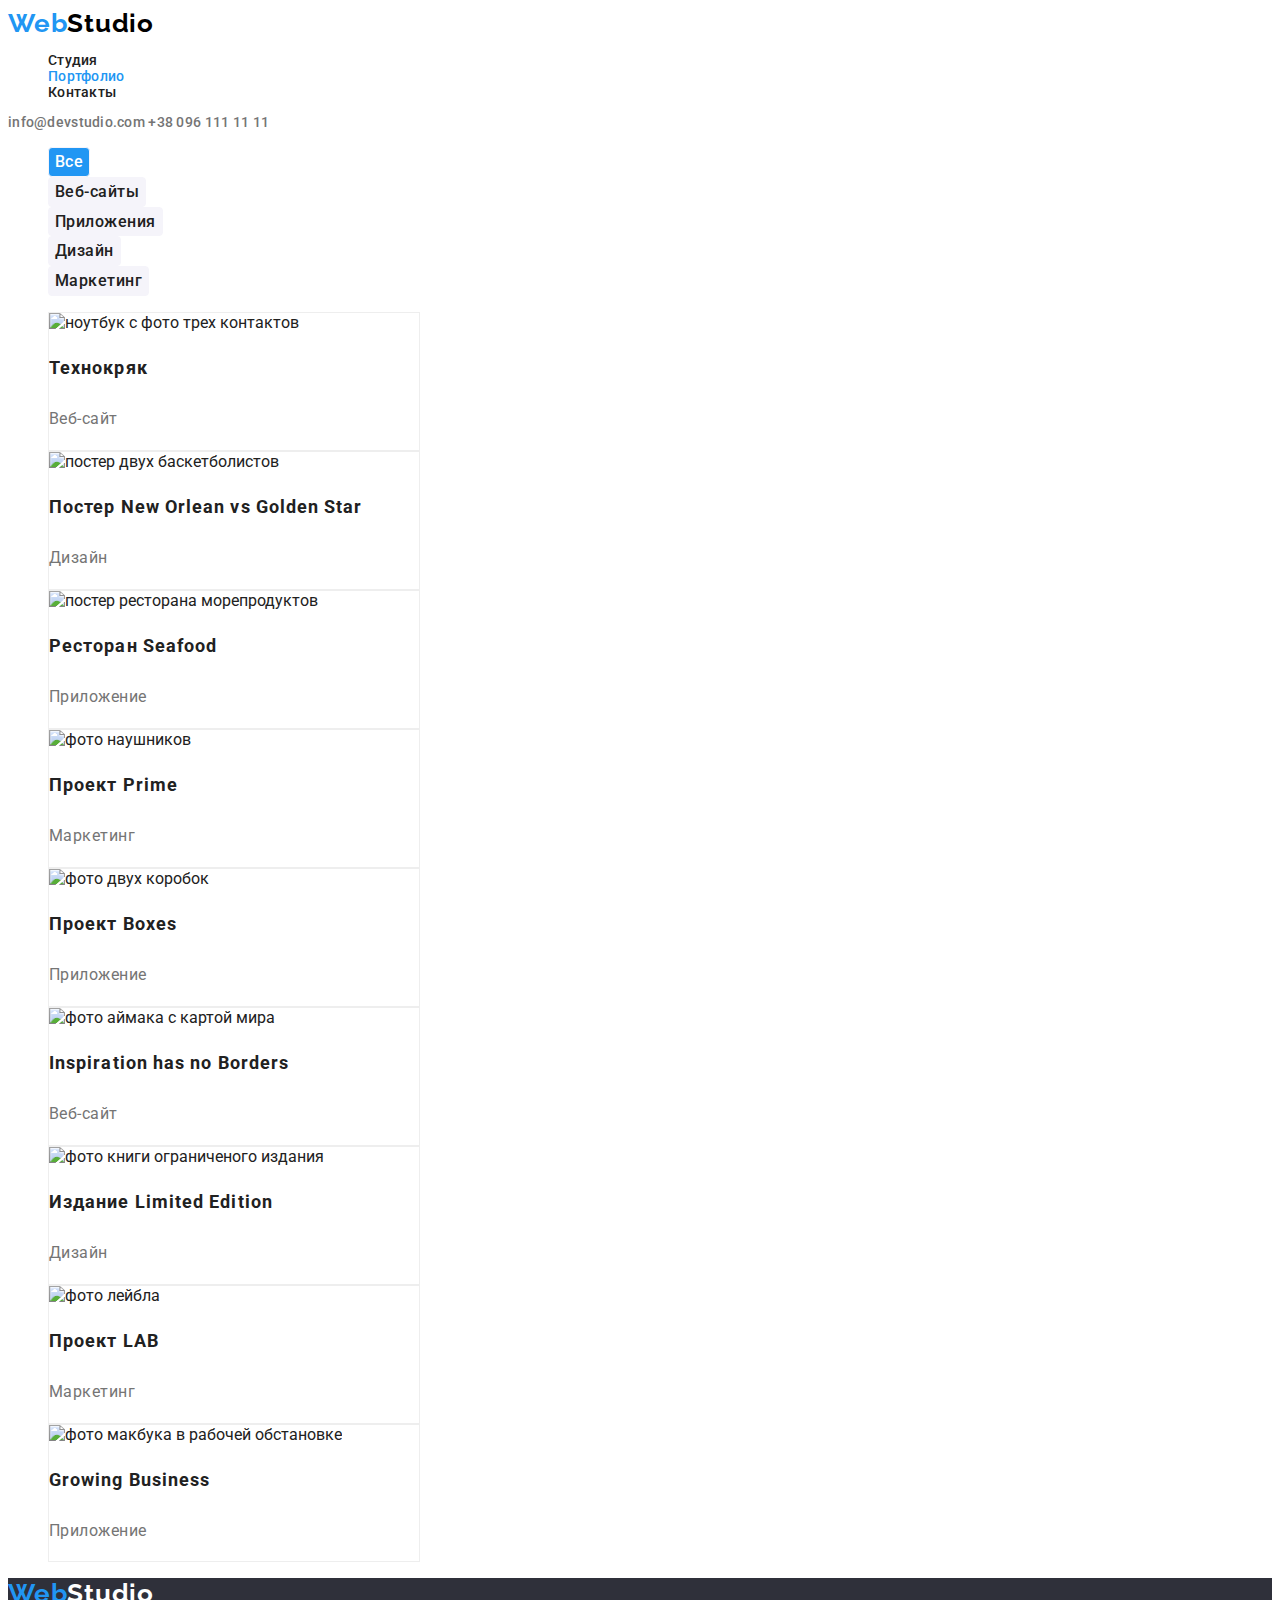
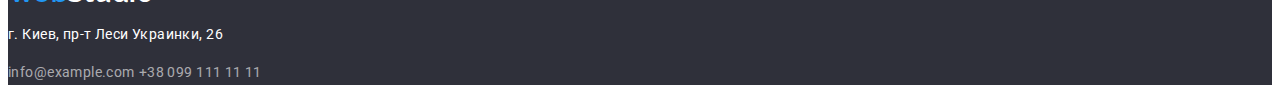
==== portfolio.html @ 8909955b "made edits after checking" ====
<!DOCTYPE html>
<html lang="ru">
    <head>
        <meta charset="UTF-8">
        <meta http-equiv="X-UA-Compatible" content="IE=edge">
        <meta name="viewport" content="width=device-width, initial-scale=1.0">
        <title>Портфолио</title>
        <link rel="preconnect" href="https://fonts.googleapis.com">
        <link rel="preconnect" href="https://fonts.gstatic.com" crossorigin>
        <link href="https://fonts.googleapis.com/css2?family=Raleway:wght@700&family=Roboto:wght@400;500;700;900&display=swap"
            rel="stylesheet">
        <link rel="stylesheet" href="./css/styles.css">
    </head>

    <body>

        <!-- Header -->
        <header class="header">
            <nav>
                <a href="./index.html" class="logo-header"><span class="web-header">Web</span><span class="studio-header">Studio</span></a>
                <ul class="header-list">
                    <li><a href="./index.html">Студия</a></li>
                    <li><a class="current" href="./portfolio.html">Портфолио</a></li>
                    <li><a href="">Контакты</a></li>
                </ul>
            </nav>
        
            <div class="header-contatcs-list">
                <a href="mailto:info@devstudio.com">info@devstudio.com</a>
                <a href="tel:+380961111111">+38 096 111 11 11</a>
            </div>
        </header>
        <!-- End of Header -->

        <!-- Main Section -->
        <main>
            <section class="main-section">
                
                <ul class="filter-list">
                    <li><button class="filter-buttons current-button" type="button">Все</button></li>
                    <li><button class="filter-buttons" type="button">Веб-сайты</button></li>
                    <li><button class="filter-buttons" type="button">Приложения</button></li>
                    <li><button class="filter-buttons" type="button">Дизайн</button></li>
                    <li><button class="filter-buttons" type="button">Маркетинг</button></li>
                </ul>
                <!-- 
                <table>
                    <tr>
                        <td class="block">
                            <img src="./images/techcrack.jpg" width="370" alt="ноутбук с фото трех контактов">
                            <h3 class="block-header">Технокряк</h3>
                            <p class="block-paragraph">Веб-сайт</p>
                        </td>
                        <td class="block">
                            <img src="./images/poster-new-orlean-vs-golden-star.jpg" width="370" alt="постер двух баскетболистов">
                            <h3 class="block-header">Постер New Orlean vs Golden Star</h3>
                            <p class="block-paragraph">Дизайн</p>
                        </td>
                        <td class="block">
                            <img src="./images/restaurant-seafood.jpg" width="370" alt="постер ресторана морепродуктов">
                            <h3 class="block-header">Ресторан Seafood</h3>
                            <p class="block-paragraph">Приложение</p>
                        </td>
                    </tr>

                    <tr>
                        <td class="block">
                            <img src="./images/project-prime.jpg" width="370" alt="фото наушников">
                            <h3 class="block-header">Проект Prime</h3>
                            <p class="block-paragraph">Маркетинг</p>
                        </td>
                        <td class="block">
                            <img src="./images/project-boxes.jpg" width="370" alt="фото двух коробок">
                            <h3 class="block-header">Проект Boxes</h3>
                            <p class="block-paragraph">Приложение</p>
                        </td>
                        <td class="block">
                            <img src="./images/inspiration-has-no-borders.jpg" width="370" alt="фото аймака с картой мира">
                            <h3 class="block-header">Inspiration has no Borders</h3>
                            <p class="block-paragraph">Веб-сайт</p>
                        </td>
                    </tr>

                    <tr>
                        <td class="block">
                            <img src="./images/limited-edition.jpg" width="370" alt="фото книги ограниченого издания">
                            <h3 class="block-header">Издание Limited Edition</h3>
                            <p class="block-paragraph">Дизайн</p>
                        </td>
                        <td class="block">
                            <img src="./images/project-lab.jpg" width="370" alt="фото лейбла">
                            <h3 class="block-header">Проект LAB</h3>
                            <p class="block-paragraph">Маркетинг</p>
                        </td>
                        <td class="block">
                            <img src="./images/growing-buisnes.jpg" width="370" alt="фото макбука в рабочей обстановке">
                            <h3 class="block-header">Growing Business</h3>
                            <p class="block-paragraph">Приложение</p>
                        </td>
                    </tr>
                </table>
                -->
                
                <ul>
                    <li class="block">
                        <img src="./images/techcrack.jpg" width="370" alt="ноутбук с фото трех контактов">
                        <h3 class="block-header">Технокряк</h3>
                        <p class="block-paragraph">Веб-сайт</p>
                    </li>
                    <li class="block">
                        <img src="./images/poster-new-orlean-vs-golden-star.jpg" width="370" alt="постер двух баскетболистов">
                        <h3 class="block-header">Постер New Orlean vs Golden Star</h3>
                        <p class="block-paragraph">Дизайн</p>
                    </li>
                    <li class="block">
                        <img src="./images/restaurant-seafood.jpg" width="370" alt="постер ресторана морепродуктов">
                        <h3 class="block-header">Ресторан Seafood</h3>
                        <p class="block-paragraph">Приложение</p>
                    </li>
                    <li class="block">
                        <img src="./images/project-prime.jpg" width="370" alt="фото наушников">
                        <h3 class="block-header">Проект Prime</h3>
                        <p class="block-paragraph">Маркетинг</p>
                    </li>
                    <li class="block">
                        <img src="./images/project-boxes.jpg" width="370" alt="фото двух коробок">
                        <h3 class="block-header">Проект Boxes</h3>
                        <p class="block-paragraph">Приложение</p>
                    </li>
                    <li class="block">
                        <img src="./images/inspiration-has-no-borders.jpg" width="370" alt="фото аймака с картой мира">
                        <h3 class="block-header">Inspiration has no Borders</h3>
                        <p class="block-paragraph">Веб-сайт</p>
                    </li>
                    <li class="block">
                        <img src="./images/limited-edition.jpg" width="370" alt="фото книги ограниченого издания">
                        <h3 class="block-header">Издание Limited Edition</h3>
                        <p class="block-paragraph">Дизайн</p>
                    </li>
                    <li class="block">
                        <img src="./images/project-lab.jpg" width="370" alt="фото лейбла">
                        <h3 class="block-header">Проект LAB</h3>
                        <p class="block-paragraph">Маркетинг</p>
                    </li>
                    <li class="block">
                        <img src="./images/growing-buisnes.jpg" width="370" alt="фото макбука в рабочей обстановке">
                        <h3 class="block-header">Growing Business</h3>
                        <p class="block-paragraph">Приложение</p>
                    </li>
                </ul>
                
            </section>
        </main>

        <!-- Footer -->
        <footer class="background-color-footer">
            <a href="./index.html" class="logo-footer"><span class="web-footer">Web</span><span
                    class="studio-footer">Studio</span></a>
            <address>
                <p class="address">г. Киев, пр-т Леси Украинки, 26</p>
                <a class="contacts-mail-tel" href="mailto:info@example.com">info@example.com</a>
                <a class="contacts-mail-tel" href="tel:+380991111111">+38 099 111 11 11</a>
            </address>
        </footer>
        <!-- End of Footer -->
    </body>
</html>
---- css/styles.css ----
:root {
  --brand-color: #2196f3;
  --main-color: #000000;
  --second-main-color: #ffffff;
  --secondary-color: #212121;
  --contacts-color-header: #757575;
  --contacts-color-footer: #ffffff99;
  --background-color-main: #2f303a;
  --background-color-second: #ffffff;
  --background-color-third: #f5f4fa;
  --border-block-portfolio-page: #eeeeee;
}
body {
  font-family: "Roboto", sans-serif;
  color: var(--secondary-color);
}
li {
  list-style-type: none;
}
a {
  text-decoration: none;
}

/* Logo Header */
.logo-header {
  font-family: "Raleway", sans-serif;
  text-decoration: none;
  font-weight: 700;
  font-size: 26px;
  line-height: 1.19;
  letter-spacing: 0.03em;
}
.logo-header:focus,
.logo-header:hover {
  text-decoration: underline var(--brand-color);
}
.web-header {
  color: var(--brand-color);
}
.studio-header {
  color: var(--main-color);
}
/* End of Logo Header */

/* Header */
.header {
  background-color: var(--background-color-second);
  font-weight: 500;
  font-size: 14px;
  line-height: 1.14;
  letter-spacing: 0.02em;
}
.header-list a {
  color: var(--secondary-color);
}
.header-list a:hover,
.header-list a:focus {
  color: var(--brand-color);
}
.header-list .current {
  color: var(--brand-color);
}
.header-contatcs-list a {
  color: var(--contacts-color-header);
}
.header-contatcs-list a:hover,
.header-contatcs-list a:focus {
  color: var(--brand-color);
}
/* End of Header */

/* Hero Section */
.hero-section {
  background-color: var(--background-color-main);
}
.hero-header {
  color: var(--background-color-second);
  font-weight: 900;
  font-size: 44px;
  line-height: 1.36;
  text-align: center;
  letter-spacing: 0.06em;
  text-transform: uppercase;
}
.hero-button {
  color: var(--second-main-color);
  background-color: var(--brand-color);
  cursor: pointer;
  border: 4px solid var(--brand-color);
  border-radius: 4px;
  font-family: Roboto, sans-serif;
  font-weight: 700;
  font-size: 16px;
  line-height: 1.87;
  display: flex;
  align-items: center;
  text-align: center;
  letter-spacing: 0.06em;
}
.hero-button:hover,
.hero-button:focus {
  border: 4px solid var(--brand-color);
  border-radius: unset;
}

/* Features & Our Work */
.second-backgroun-color {
  background-color: var(--background-color-second);
}
.features {
  display: none;
}

.features-header {
  color: var(--secondary-color);
  font-weight: 700;
  font-size: 14px;
  line-height: 1.14;
  letter-spacing: 0.03em;
  text-transform: uppercase;
}
.features-paragraph {
  color: var(--contacts-color-header);
  font-size: 14px;
  line-height: 1.71;
  letter-spacing: 0.03em;
}
.our-work {
  color: var(--secondary-color);
  font-weight: 700;
  font-size: 36px;
  line-height: 1.16;
  text-align: center;
  letter-spacing: 0.03em;
}
/* End of Features & Our Work */

/* Our Team*/
.our-team-section {
  background-color: var(--background-color-third);
}
.our-team-header {
  color: var(--secondary-color);
  font-weight: 700;
  font-size: 36px;
  line-height: 1.16;
  text-align: center;
  letter-spacing: 0.03em;
}
.our-team-list-item-header {
  color: var(--secondary-color);
  font-weight: 500;
  font-size: 16px;
  line-height: 1.18;
  text-align: center;
  letter-spacing: 0.03em;
}
.our-team-list-item-paragraph {
  color: var(--contacts-color-header);
  font-size: 16px;
  line-height: 1.18;
  text-align: center;
  letter-spacing: 0.03em;
}
/* End of Team */

/* Logo Footer */
.logo-footer {
  font-family: "Raleway", sans-serif;
  font-weight: 700;
  text-decoration: none;
  font-size: 26px;
  line-height: 1.19;
  letter-spacing: 0.03em;
}
.logo-footer:focus,
.logo-footer:hover {
  text-decoration: underline var(--brand-color);
}
.web-footer {
  color: var(--brand-color);
}
.studio-footer {
  color: var(--second-main-color);
}
/* End of Logo Footer */

/* Footer */
.background-color-footer {
  background-color: var(--background-color-main);
}
.address {
  color: var(--second-main-color);
  font-style: normal;
  font-weight: 400;
  font-size: 14px;
  line-height: 1.71;
  letter-spacing: 0.03em;
}
.contacts-mail-tel {
  color: var(--contacts-color-footer);
  font-style: normal;
  font-weight: 400;
  font-size: 14px;
  line-height: 1.71;
  letter-spacing: 0.03em;
}
.contacts-mail-tel:hover,
.contacts-mail-tel:focus {
  color: var(--brand-color);
}

/* Portfolio Page */
.main-section {
  background-color: var(--background-color-second);
}

/* Buttons */
.filter-buttons {
  color: var(--secondary-color);
  background-color: var(--background-color-third);
  cursor: pointer;
  border: 1px solid var(--background-color-third);
  border-radius: 4px;
  font-family: Roboto, sans-serif;
  font-weight: 500;
  font-size: 16px;
  line-height: 1.62;
  text-align: center;
  letter-spacing: 0.03em;
}
.filter-buttons:focus,
.filter-buttons:hover {
  color: var(--second-main-color);
  background-color: var(--brand-color);
}
.filter-list .current-button {
  color: var(--second-main-color);
  background-color: var(--brand-color);
}
/* End of Buttons */

/* Blocks */
.block {
  width: 370px;
  border: 1px solid var(--border-block-portfolio-page);
}
.block-header {
  color: var(--secondary-color);
  font-weight: 700;
  font-size: 18px;
  line-height: 2;
  letter-spacing: 0.06em;
}
.block-paragraph {
  color: var(--contacts-color-header);
  font-size: 16px;
  line-height: 1.87;
  letter-spacing: 0.03em;
}
/* End of Blocks */
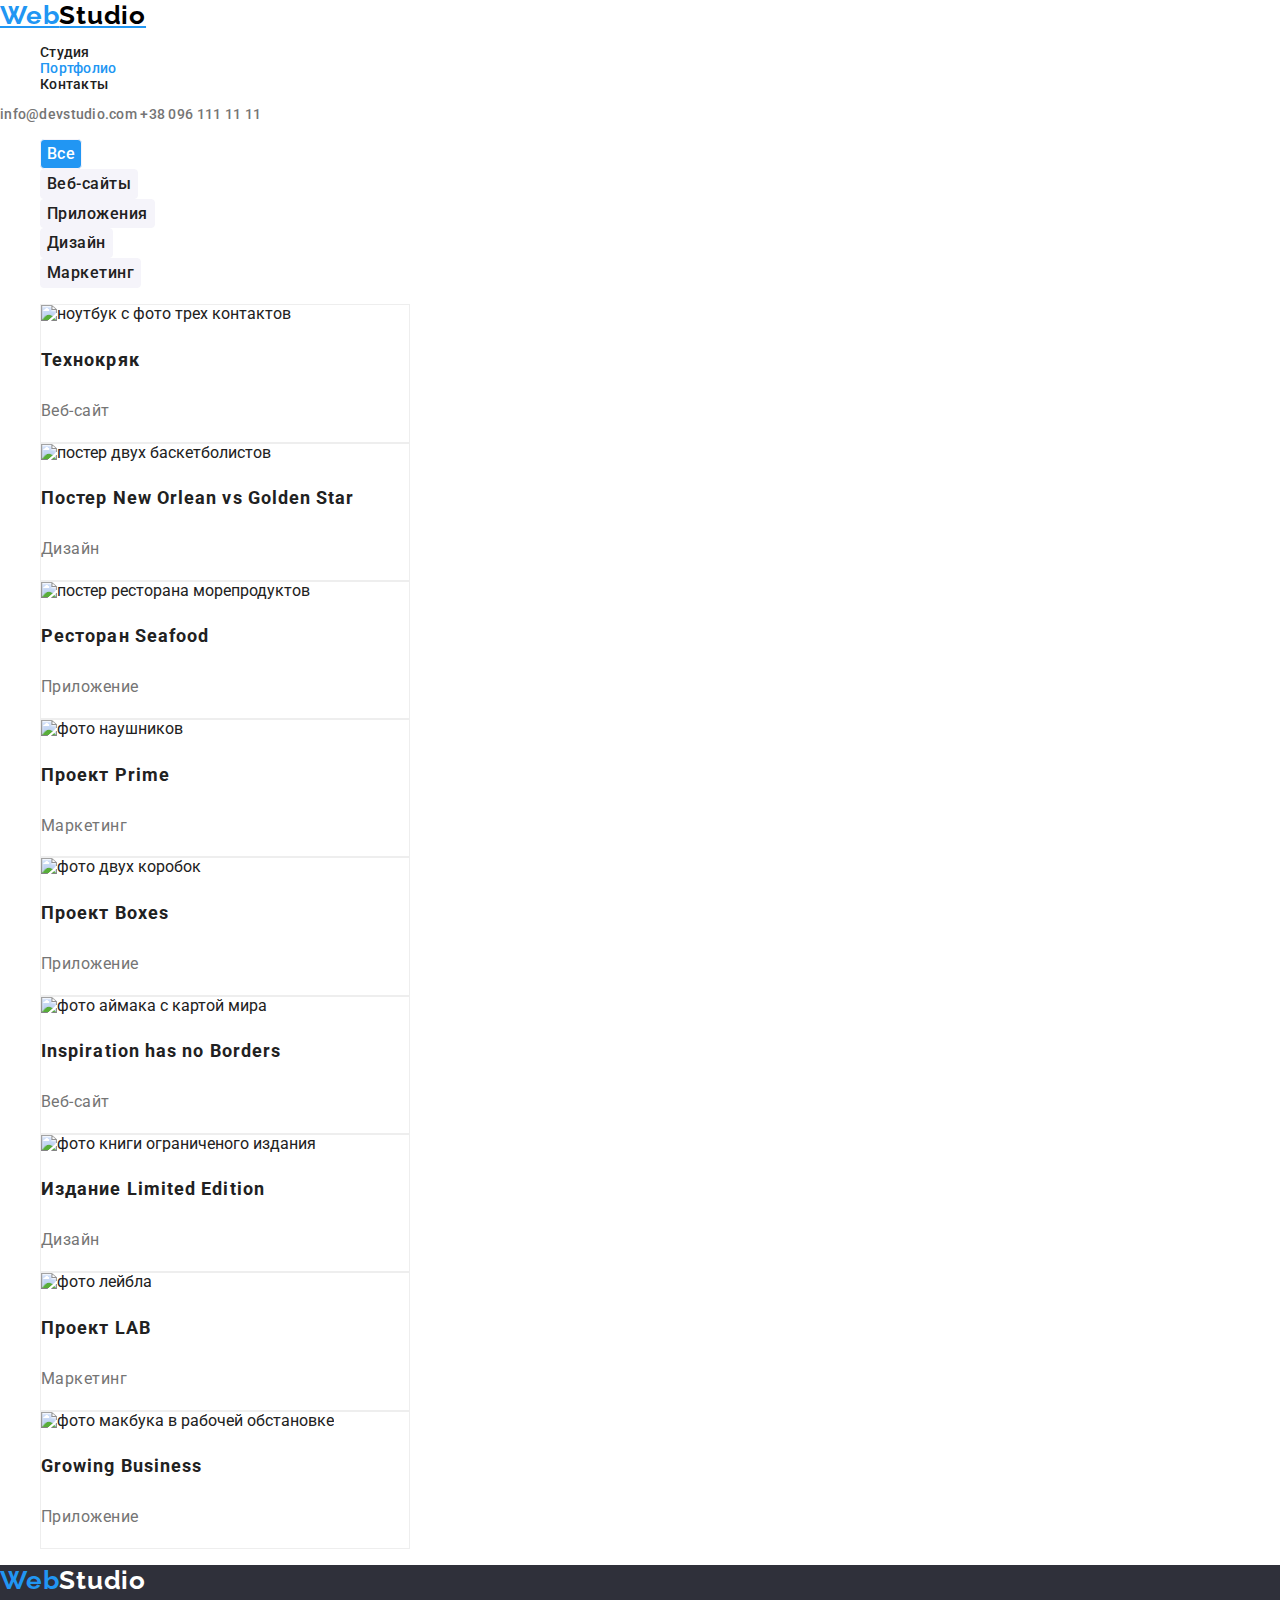
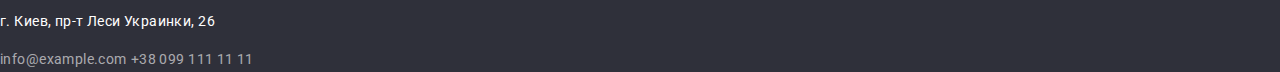
==== commit ed5c5f5b: "add modern-normalize" ====
--- a/portfolio.html
+++ b/portfolio.html
@@ -9,6 +9,7 @@
         <link rel="preconnect" href="https://fonts.gstatic.com" crossorigin>
         <link href="https://fonts.googleapis.com/css2?family=Raleway:wght@700&family=Roboto:wght@400;500;700;900&display=swap"
             rel="stylesheet">
+        <link rel="stylesheet" href="./css/modern-normalize.css">
         <link rel="stylesheet" href="./css/styles.css">
     </head>
 
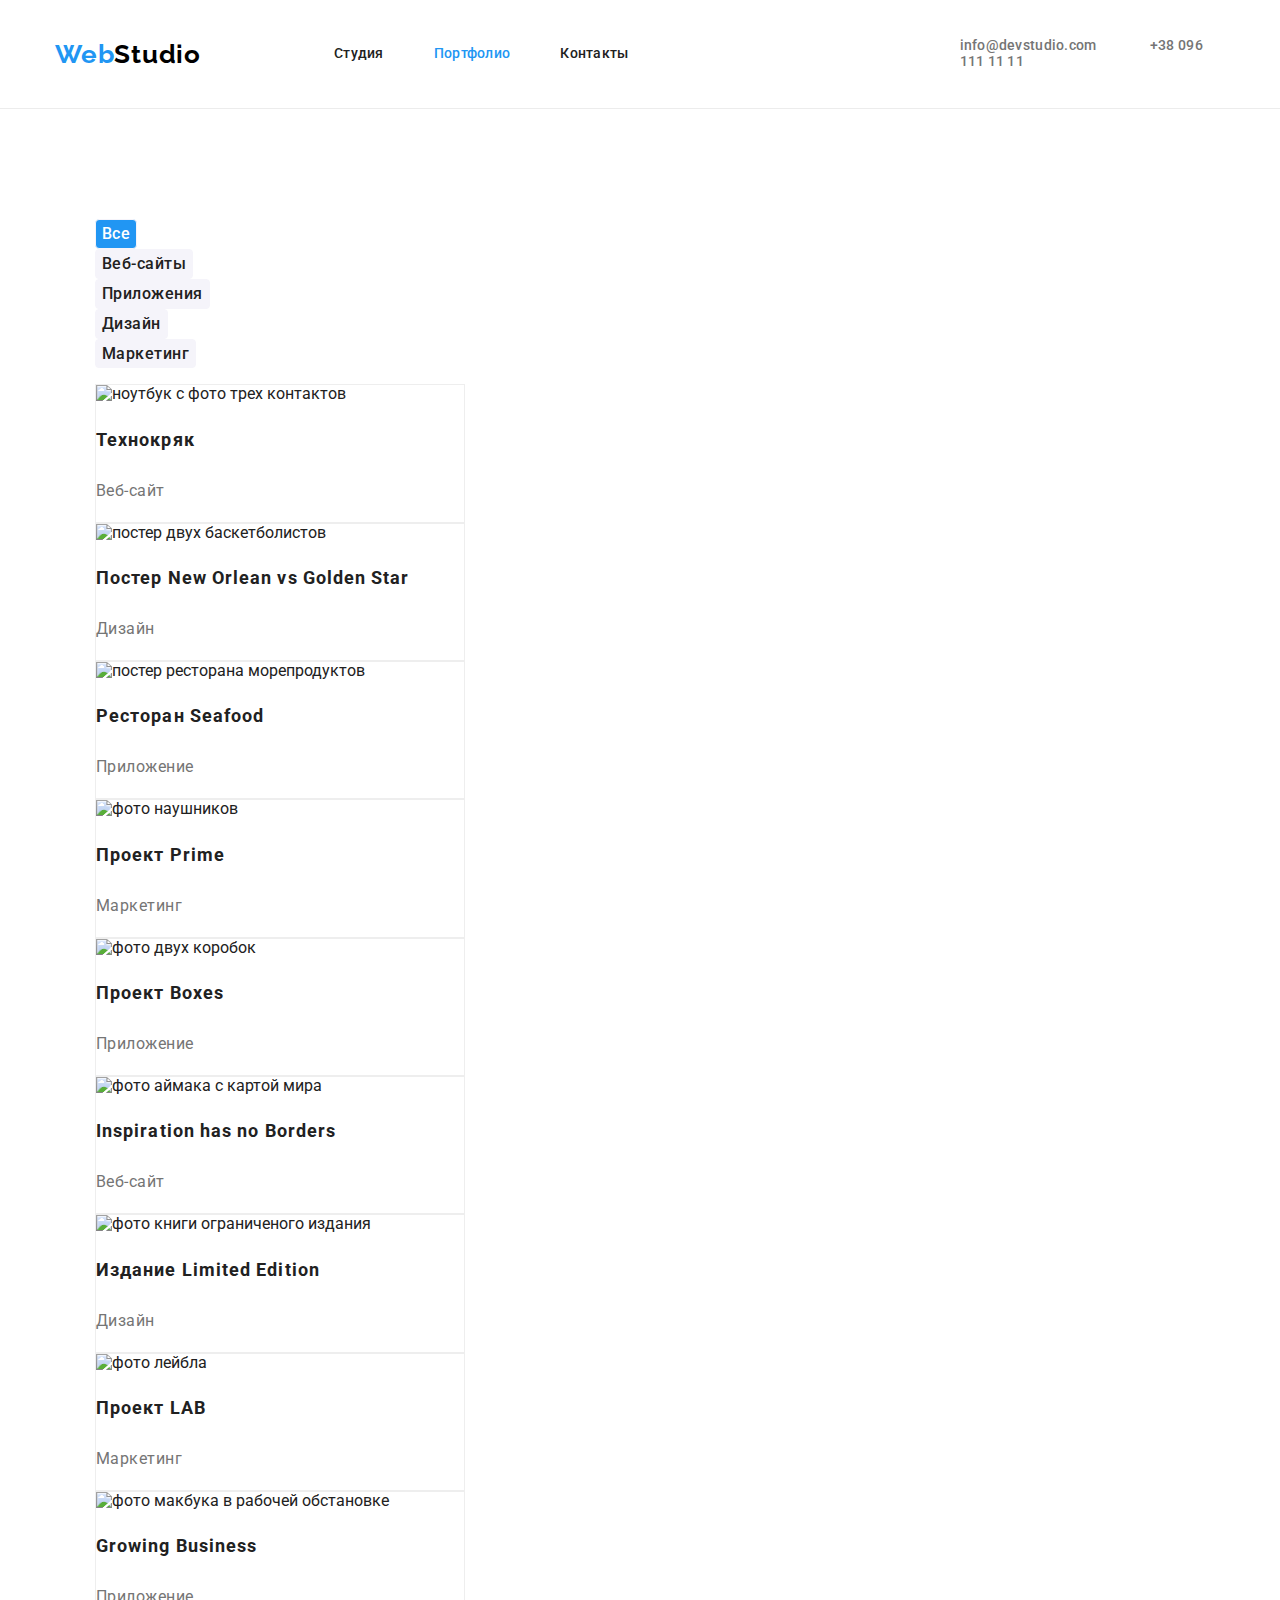
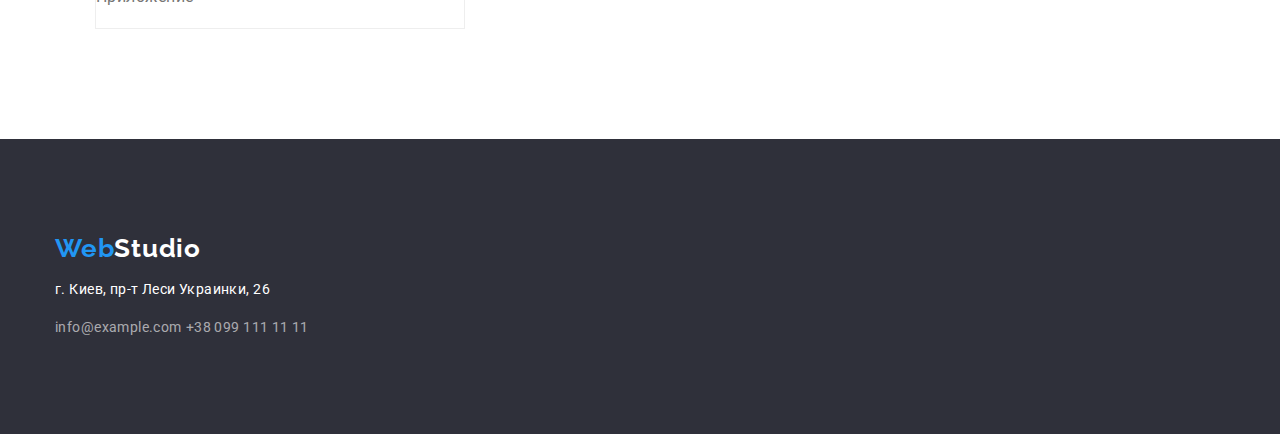
==== commit 97ec308e: "made header + some other things" ====
--- a/portfolio.html
+++ b/portfolio.html
@@ -14,155 +14,159 @@
     </head>
 
     <body>
+        
+            <!-- Header -->
+            <header class="header">
+                <div class="container main-header">
+                    <nav class="nav-list">
+                        <a href="./index.html" class="logo-header"><span class="web-header">Web</span><span class="studio-header">Studio</span></a>
+                        <ul class="header-list">
+                            <li><a href="./index.html">Студия</a></li>
+                            <li><a class="current" href="./portfolio.html">Портфолио</a></li>
+                            <li><a href="">Контакты</a></li>
+                        </ul>
+                    </nav>
+                
+                    <div class="header-contatcs-list">
+                        <a href="mailto:info@devstudio.com">info@devstudio.com</a>
+                        <a href="tel:+380961111111">+38 096 111 11 11</a>
+                    </div>
+                </div>
+            </header>
+            <!-- End of Header -->
 
-        <!-- Header -->
-        <header class="header">
-            <nav>
-                <a href="./index.html" class="logo-header"><span class="web-header">Web</span><span class="studio-header">Studio</span></a>
-                <ul class="header-list">
-                    <li><a href="./index.html">Студия</a></li>
-                    <li><a class="current" href="./portfolio.html">Портфолио</a></li>
-                    <li><a href="">Контакты</a></li>
-                </ul>
-            </nav>
-        
-            <div class="header-contatcs-list">
-                <a href="mailto:info@devstudio.com">info@devstudio.com</a>
-                <a href="tel:+380961111111">+38 096 111 11 11</a>
-            </div>
-        </header>
-        <!-- End of Header -->
+            <!-- Main Section -->
+            <main>
+                <section class="section main-section">
+                    <div class="container">
+                        <ul class="filter-list">
+                            <li><button class="filter-buttons current-button" type="button">Все</button></li>
+                            <li><button class="filter-buttons" type="button">Веб-сайты</button></li>
+                            <li><button class="filter-buttons" type="button">Приложения</button></li>
+                            <li><button class="filter-buttons" type="button">Дизайн</button></li>
+                            <li><button class="filter-buttons" type="button">Маркетинг</button></li>
+                        </ul>
+                        <!-- 
+                        <table>
+                            <tr>
+                                <td class="block">
+                                    <img src="./images/techcrack.jpg" width="370" alt="ноутбук с фото трех контактов">
+                                    <h3 class="block-header">Технокряк</h3>
+                                    <p class="block-paragraph">Веб-сайт</p>
+                                </td>
+                                <td class="block">
+                                    <img src="./images/poster-new-orlean-vs-golden-star.jpg" width="370" alt="постер двух баскетболистов">
+                                    <h3 class="block-header">Постер New Orlean vs Golden Star</h3>
+                                    <p class="block-paragraph">Дизайн</p>
+                                </td>
+                                <td class="block">
+                                    <img src="./images/restaurant-seafood.jpg" width="370" alt="постер ресторана морепродуктов">
+                                    <h3 class="block-header">Ресторан Seafood</h3>
+                                    <p class="block-paragraph">Приложение</p>
+                                </td>
+                            </tr>
 
-        <!-- Main Section -->
-        <main>
-            <section class="main-section">
-                
-                <ul class="filter-list">
-                    <li><button class="filter-buttons current-button" type="button">Все</button></li>
-                    <li><button class="filter-buttons" type="button">Веб-сайты</button></li>
-                    <li><button class="filter-buttons" type="button">Приложения</button></li>
-                    <li><button class="filter-buttons" type="button">Дизайн</button></li>
-                    <li><button class="filter-buttons" type="button">Маркетинг</button></li>
-                </ul>
-                <!-- 
-                <table>
-                    <tr>
-                        <td class="block">
-                            <img src="./images/techcrack.jpg" width="370" alt="ноутбук с фото трех контактов">
-                            <h3 class="block-header">Технокряк</h3>
-                            <p class="block-paragraph">Веб-сайт</p>
-                        </td>
-                        <td class="block">
-                            <img src="./images/poster-new-orlean-vs-golden-star.jpg" width="370" alt="постер двух баскетболистов">
-                            <h3 class="block-header">Постер New Orlean vs Golden Star</h3>
-                            <p class="block-paragraph">Дизайн</p>
-                        </td>
-                        <td class="block">
-                            <img src="./images/restaurant-seafood.jpg" width="370" alt="постер ресторана морепродуктов">
-                            <h3 class="block-header">Ресторан Seafood</h3>
-                            <p class="block-paragraph">Приложение</p>
-                        </td>
-                    </tr>
+                            <tr>
+                                <td class="block">
+                                    <img src="./images/project-prime.jpg" width="370" alt="фото наушников">
+                                    <h3 class="block-header">Проект Prime</h3>
+                                    <p class="block-paragraph">Маркетинг</p>
+                                </td>
+                                <td class="block">
+                                    <img src="./images/project-boxes.jpg" width="370" alt="фото двух коробок">
+                                    <h3 class="block-header">Проект Boxes</h3>
+                                    <p class="block-paragraph">Приложение</p>
+                                </td>
+                                <td class="block">
+                                    <img src="./images/inspiration-has-no-borders.jpg" width="370" alt="фото аймака с картой мира">
+                                    <h3 class="block-header">Inspiration has no Borders</h3>
+                                    <p class="block-paragraph">Веб-сайт</p>
+                                </td>
+                            </tr>
 
-                    <tr>
-                        <td class="block">
-                            <img src="./images/project-prime.jpg" width="370" alt="фото наушников">
-                            <h3 class="block-header">Проект Prime</h3>
-                            <p class="block-paragraph">Маркетинг</p>
-                        </td>
-                        <td class="block">
-                            <img src="./images/project-boxes.jpg" width="370" alt="фото двух коробок">
-                            <h3 class="block-header">Проект Boxes</h3>
-                            <p class="block-paragraph">Приложение</p>
-                        </td>
-                        <td class="block">
-                            <img src="./images/inspiration-has-no-borders.jpg" width="370" alt="фото аймака с картой мира">
-                            <h3 class="block-header">Inspiration has no Borders</h3>
-                            <p class="block-paragraph">Веб-сайт</p>
-                        </td>
-                    </tr>
+                            <tr>
+                                <td class="block">
+                                    <img src="./images/limited-edition.jpg" width="370" alt="фото книги ограниченого издания">
+                                    <h3 class="block-header">Издание Limited Edition</h3>
+                                    <p class="block-paragraph">Дизайн</p>
+                                </td>
+                                <td class="block">
+                                    <img src="./images/project-lab.jpg" width="370" alt="фото лейбла">
+                                    <h3 class="block-header">Проект LAB</h3>
+                                    <p class="block-paragraph">Маркетинг</p>
+                                </td>
+                                <td class="block">
+                                    <img src="./images/growing-buisnes.jpg" width="370" alt="фото макбука в рабочей обстановке">
+                                    <h3 class="block-header">Growing Business</h3>
+                                    <p class="block-paragraph">Приложение</p>
+                                </td>
+                            </tr>
+                        </table>
+                        -->
+                        
+                        <ul>
+                            <li class="block">
+                                <img src="./images/techcrack.jpg" width="370" alt="ноутбук с фото трех контактов">
+                                <h3 class="block-header">Технокряк</h3>
+                                <p class="block-paragraph">Веб-сайт</p>
+                            </li>
+                            <li class="block">
+                                <img src="./images/poster-new-orlean-vs-golden-star.jpg" width="370" alt="постер двух баскетболистов">
+                                <h3 class="block-header">Постер New Orlean vs Golden Star</h3>
+                                <p class="block-paragraph">Дизайн</p>
+                            </li>
+                            <li class="block">
+                                <img src="./images/restaurant-seafood.jpg" width="370" alt="постер ресторана морепродуктов">
+                                <h3 class="block-header">Ресторан Seafood</h3>
+                                <p class="block-paragraph">Приложение</p>
+                            </li>
+                            <li class="block">
+                                <img src="./images/project-prime.jpg" width="370" alt="фото наушников">
+                                <h3 class="block-header">Проект Prime</h3>
+                                <p class="block-paragraph">Маркетинг</p>
+                            </li>
+                            <li class="block">
+                                <img src="./images/project-boxes.jpg" width="370" alt="фото двух коробок">
+                                <h3 class="block-header">Проект Boxes</h3>
+                                <p class="block-paragraph">Приложение</p>
+                            </li>
+                            <li class="block">
+                                <img src="./images/inspiration-has-no-borders.jpg" width="370" alt="фото аймака с картой мира">
+                                <h3 class="block-header">Inspiration has no Borders</h3>
+                                <p class="block-paragraph">Веб-сайт</p>
+                            </li>
+                            <li class="block">
+                                <img src="./images/limited-edition.jpg" width="370" alt="фото книги ограниченого издания">
+                                <h3 class="block-header">Издание Limited Edition</h3>
+                                <p class="block-paragraph">Дизайн</p>
+                            </li>
+                            <li class="block">
+                                <img src="./images/project-lab.jpg" width="370" alt="фото лейбла">
+                                <h3 class="block-header">Проект LAB</h3>
+                                <p class="block-paragraph">Маркетинг</p>
+                            </li>
+                            <li class="block">
+                                <img src="./images/growing-buisnes.jpg" width="370" alt="фото макбука в рабочей обстановке">
+                                <h3 class="block-header">Growing Business</h3>
+                                <p class="block-paragraph">Приложение</p>
+                            </li>
+                        </ul>
+                    </div>
+                </section>
+            </main>
 
-                    <tr>
-                        <td class="block">
-                            <img src="./images/limited-edition.jpg" width="370" alt="фото книги ограниченого издания">
-                            <h3 class="block-header">Издание Limited Edition</h3>
-                            <p class="block-paragraph">Дизайн</p>
-                        </td>
-                        <td class="block">
-                            <img src="./images/project-lab.jpg" width="370" alt="фото лейбла">
-                            <h3 class="block-header">Проект LAB</h3>
-                            <p class="block-paragraph">Маркетинг</p>
-                        </td>
-                        <td class="block">
-                            <img src="./images/growing-buisnes.jpg" width="370" alt="фото макбука в рабочей обстановке">
-                            <h3 class="block-header">Growing Business</h3>
-                            <p class="block-paragraph">Приложение</p>
-                        </td>
-                    </tr>
-                </table>
-                -->
-                
-                <ul>
-                    <li class="block">
-                        <img src="./images/techcrack.jpg" width="370" alt="ноутбук с фото трех контактов">
-                        <h3 class="block-header">Технокряк</h3>
-                        <p class="block-paragraph">Веб-сайт</p>
-                    </li>
-                    <li class="block">
-                        <img src="./images/poster-new-orlean-vs-golden-star.jpg" width="370" alt="постер двух баскетболистов">
-                        <h3 class="block-header">Постер New Orlean vs Golden Star</h3>
-                        <p class="block-paragraph">Дизайн</p>
-                    </li>
-                    <li class="block">
-                        <img src="./images/restaurant-seafood.jpg" width="370" alt="постер ресторана морепродуктов">
-                        <h3 class="block-header">Ресторан Seafood</h3>
-                        <p class="block-paragraph">Приложение</p>
-                    </li>
-                    <li class="block">
-                        <img src="./images/project-prime.jpg" width="370" alt="фото наушников">
-                        <h3 class="block-header">Проект Prime</h3>
-                        <p class="block-paragraph">Маркетинг</p>
-                    </li>
-                    <li class="block">
-                        <img src="./images/project-boxes.jpg" width="370" alt="фото двух коробок">
-                        <h3 class="block-header">Проект Boxes</h3>
-                        <p class="block-paragraph">Приложение</p>
-                    </li>
-                    <li class="block">
-                        <img src="./images/inspiration-has-no-borders.jpg" width="370" alt="фото аймака с картой мира">
-                        <h3 class="block-header">Inspiration has no Borders</h3>
-                        <p class="block-paragraph">Веб-сайт</p>
-                    </li>
-                    <li class="block">
-                        <img src="./images/limited-edition.jpg" width="370" alt="фото книги ограниченого издания">
-                        <h3 class="block-header">Издание Limited Edition</h3>
-                        <p class="block-paragraph">Дизайн</p>
-                    </li>
-                    <li class="block">
-                        <img src="./images/project-lab.jpg" width="370" alt="фото лейбла">
-                        <h3 class="block-header">Проект LAB</h3>
-                        <p class="block-paragraph">Маркетинг</p>
-                    </li>
-                    <li class="block">
-                        <img src="./images/growing-buisnes.jpg" width="370" alt="фото макбука в рабочей обстановке">
-                        <h3 class="block-header">Growing Business</h3>
-                        <p class="block-paragraph">Приложение</p>
-                    </li>
-                </ul>
-                
-            </section>
-        </main>
-
-        <!-- Footer -->
-        <footer class="background-color-footer">
-            <a href="./index.html" class="logo-footer"><span class="web-footer">Web</span><span
-                    class="studio-footer">Studio</span></a>
-            <address>
-                <p class="address">г. Киев, пр-т Леси Украинки, 26</p>
-                <a class="contacts-mail-tel" href="mailto:info@example.com">info@example.com</a>
-                <a class="contacts-mail-tel" href="tel:+380991111111">+38 099 111 11 11</a>
-            </address>
-        </footer>
-        <!-- End of Footer -->
+            <!-- Footer -->
+            <footer class="section background-color-footer">
+                <div class="container">
+                    <a href="./index.html" class="logo-footer"><span class="web-footer">Web</span><span
+                            class="studio-footer">Studio</span></a>
+                    <address>
+                        <p class="address">г. Киев, пр-т Леси Украинки, 26</p>
+                        <a class="contacts-mail-tel" href="mailto:info@example.com">info@example.com</a>
+                        <a class="contacts-mail-tel" href="tel:+380991111111">+38 099 111 11 11</a>
+                    </address>
+                </div>
+            </footer>
+            <!-- End of Footer -->
     </body>
 </html>--- a/css/styles.css
+++ b/css/styles.css
@@ -20,6 +20,20 @@
 a {
   text-decoration: none;
 }
+img {
+  display: block;
+}
+.container {
+  width: 1200px;
+  margin-left: auto;
+  margin-right: auto;
+  padding-left: 15px;
+  padding-right: 15px;
+}
+.section {
+  padding-top: 94px;
+  padding-bottom: 94px;
+}
 
 /* Logo Header */
 .logo-header {
@@ -29,6 +43,8 @@
   font-size: 26px;
   line-height: 1.19;
   letter-spacing: 0.03em;
+  padding-top: 24px;
+  padding-bottom: 24px;
 }
 .logo-header:focus,
 .logo-header:hover {
@@ -43,16 +59,41 @@
 /* End of Logo Header */
 
 /* Header */
+.main-header {
+  display: flex;
+  align-items: center;
+  justify-content: flex-start;
+}
 .header {
   background-color: var(--background-color-second);
   font-weight: 500;
   font-size: 14px;
   line-height: 1.14;
   letter-spacing: 0.02em;
-}
+  border-bottom: 1px solid #ececec;
+}
+
+.nav-list {
+  display: flex;
+  align-items: center;
+}
+
+.header-list {
+  display: flex;
+  margin-left: 93px;
+  margin-right: 331px;
+}
+
 .header-list a {
   color: var(--secondary-color);
-}
+  display: block;
+  padding-bottom: 32px;
+  padding-top: 32px;
+}
+.header-list li:not(:last-child) {
+  margin-right: 50px;
+}
+
 .header-list a:hover,
 .header-list a:focus {
   color: var(--brand-color);
@@ -60,12 +101,19 @@
 .header-list .current {
   color: var(--brand-color);
 }
+
 .header-contatcs-list a {
   color: var(--contacts-color-header);
-}
+  padding-top: 32px;
+  padding-bottom: 32px;
+}
+
 .header-contatcs-list a:hover,
 .header-contatcs-list a:focus {
   color: var(--brand-color);
+}
+.header-contatcs-list a:not(:last-child) {
+  margin-right: 50px;
 }
 /* End of Header */
 
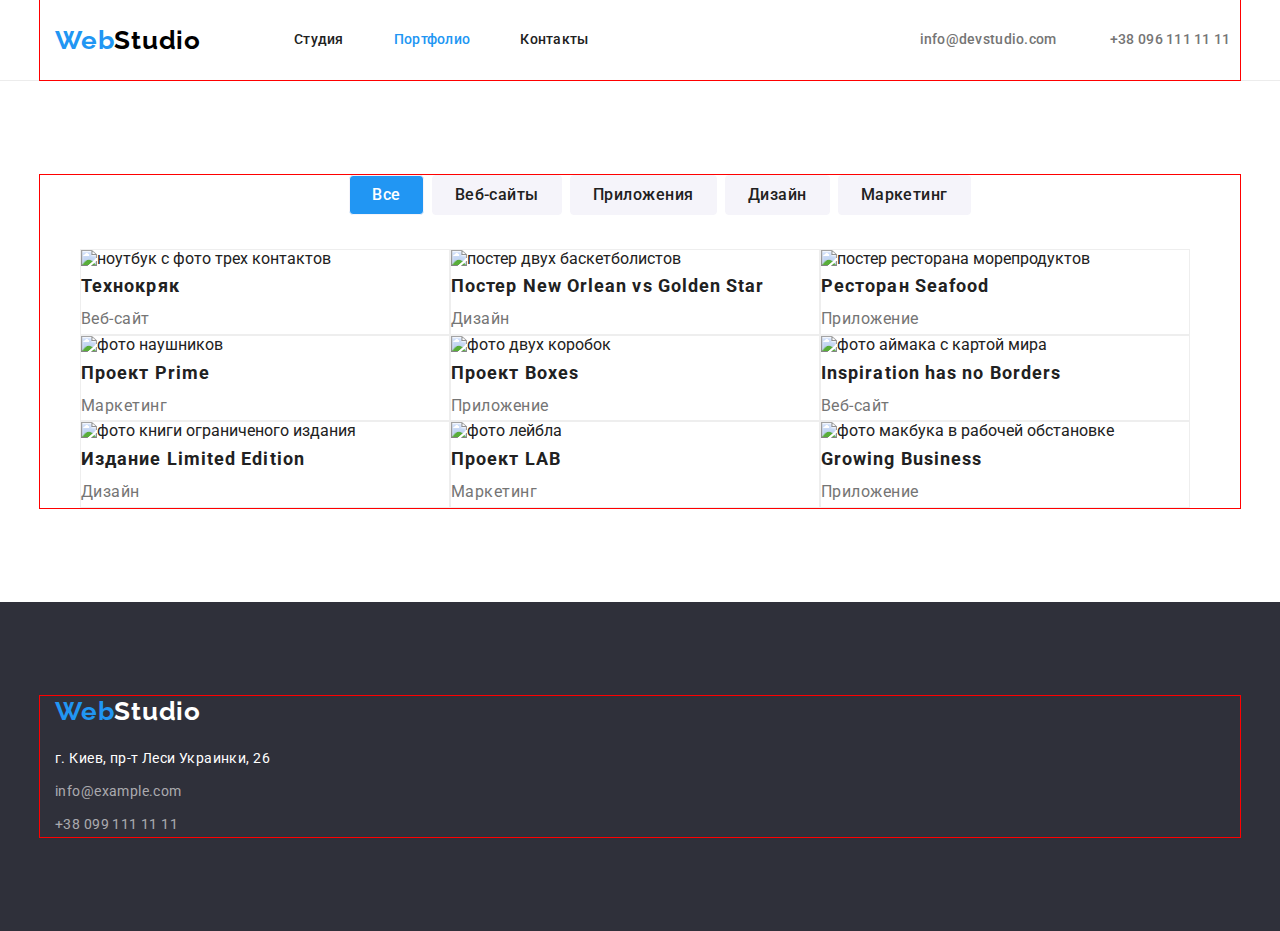
==== commit 05fd509f: "End buttons on both pages and started to make block-list" ====
--- a/portfolio.html
+++ b/portfolio.html
@@ -104,7 +104,7 @@
                         </table>
                         -->
                         
-                        <ul>
+                        <ul class="block-list">
                             <li class="block">
                                 <img src="./images/techcrack.jpg" width="370" alt="ноутбук с фото трех контактов">
                                 <h3 class="block-header">Технокряк</h3>
@@ -160,7 +160,7 @@
                 <div class="container">
                     <a href="./index.html" class="logo-footer"><span class="web-footer">Web</span><span
                             class="studio-footer">Studio</span></a>
-                    <address>
+                    <address class="address-list">
                         <p class="address">г. Киев, пр-т Леси Украинки, 26</p>
                         <a class="contacts-mail-tel" href="mailto:info@example.com">info@example.com</a>
                         <a class="contacts-mail-tel" href="tel:+380991111111">+38 099 111 11 11</a>
--- a/css/styles.css
+++ b/css/styles.css
@@ -10,6 +10,20 @@
   --background-color-third: #f5f4fa;
   --border-block-portfolio-page: #eeeeee;
 }
+
+/* Reset Styles */
+h1,
+h2,
+h3,
+h4,
+h5,
+h6,
+p,
+ul {
+  margin: 0px;
+}
+/* End of Reset Styles */
+
 body {
   font-family: "Roboto", sans-serif;
   color: var(--secondary-color);
@@ -27,8 +41,9 @@
   width: 1200px;
   margin-left: auto;
   margin-right: auto;
-  padding-left: 15px;
-  padding-right: 15px;
+  outline: 1px red solid;
+  /* padding-left: 15px;
+  padding-right: 15px; */
 }
 .section {
   padding-top: 94px;
@@ -62,7 +77,6 @@
 .main-header {
   display: flex;
   align-items: center;
-  justify-content: flex-start;
 }
 .header {
   background-color: var(--background-color-second);
@@ -76,12 +90,14 @@
 .nav-list {
   display: flex;
   align-items: center;
+  padding-left: 15px;
 }
 
 .header-list {
   display: flex;
   margin-left: 93px;
   margin-right: 331px;
+  padding-left: 0px;
 }
 
 .header-list a {
@@ -106,6 +122,7 @@
   color: var(--contacts-color-header);
   padding-top: 32px;
   padding-bottom: 32px;
+  padding-right: 0px;
 }
 
 .header-contatcs-list a:hover,
@@ -120,6 +137,11 @@
 /* Hero Section */
 .hero-section {
   background-color: var(--background-color-main);
+}
+.hero-section-container {
+  width: 696px;
+  margin-top: 200px;
+  margin-bottom: 200px;
 }
 .hero-header {
   color: var(--background-color-second);
@@ -129,6 +151,7 @@
   text-align: center;
   letter-spacing: 0.06em;
   text-transform: uppercase;
+  margin-bottom: 30px;
 }
 .hero-button {
   color: var(--second-main-color);
@@ -144,6 +167,8 @@
   align-items: center;
   text-align: center;
   letter-spacing: 0.06em;
+  padding: 10px 32px;
+  margin: 0 auto;
 }
 .hero-button:hover,
 .hero-button:focus {
@@ -158,7 +183,12 @@
 .features {
   display: none;
 }
-
+.features-list {
+  display: flex;
+}
+.features-list li:not(:last-child) {
+  margin-right: 30px;
+}
 .features-header {
   color: var(--secondary-color);
   font-weight: 700;
@@ -166,6 +196,7 @@
   line-height: 1.14;
   letter-spacing: 0.03em;
   text-transform: uppercase;
+  margin-bottom: 10px;
 }
 .features-paragraph {
   color: var(--contacts-color-header);
@@ -180,6 +211,15 @@
   line-height: 1.16;
   text-align: center;
   letter-spacing: 0.03em;
+  margin-top: 94px;
+  margin-bottom: 50px;
+}
+.our-work-images-list {
+  display: flex;
+  padding-left: 15px;
+}
+.our-work-images-list li:not(:last-child) {
+  margin-right: 30px;
 }
 /* End of Features & Our Work */
 
@@ -187,6 +227,19 @@
 .our-team-section {
   background-color: var(--background-color-third);
 }
+.cards {
+  background-color: var(--background-color-second);
+  box-shadow: 0px 1px 3px rgba(0, 0, 0, 0.12), 0px 1px 1px rgba(0, 0, 0, 0.14),
+    0px 2px 1px rgba(0, 0, 0, 0.2);
+  border-radius: 0px 0px 4px 4px;
+}
+.our-team-list {
+  display: flex;
+  padding-left: 15px;
+}
+.our-team-list li:not(:last-child) {
+  margin-right: 30px;
+}
 .our-team-header {
   color: var(--secondary-color);
   font-weight: 700;
@@ -194,6 +247,7 @@
   line-height: 1.16;
   text-align: center;
   letter-spacing: 0.03em;
+  margin-bottom: 50px;
 }
 .our-team-list-item-header {
   color: var(--secondary-color);
@@ -202,6 +256,7 @@
   line-height: 1.18;
   text-align: center;
   letter-spacing: 0.03em;
+  margin-top: 30px;
 }
 .our-team-list-item-paragraph {
   color: var(--contacts-color-header);
@@ -209,6 +264,8 @@
   line-height: 1.18;
   text-align: center;
   letter-spacing: 0.03em;
+  margin-top: 10px;
+  margin-bottom: 30px;
 }
 /* End of Team */
 
@@ -220,6 +277,9 @@
   font-size: 26px;
   line-height: 1.19;
   letter-spacing: 0.03em;
+  display: inline-block;
+  margin-bottom: 20px;
+  margin-left: 15px;
 }
 .logo-footer:focus,
 .logo-footer:hover {
@@ -236,6 +296,14 @@
 /* Footer */
 .background-color-footer {
   background-color: var(--background-color-main);
+}
+.address-list {
+  display: flex;
+  flex-direction: column;
+  margin-left: 15px;
+}
+.contacts-mail-tel {
+  margin-top: 9px;
 }
 .address {
   color: var(--second-main-color);
@@ -264,6 +332,14 @@
 }
 
 /* Buttons */
+.filter-list {
+  display: flex;
+  justify-content: center;
+  margin-bottom: 34px;
+}
+.filter-list li:not(:last-child) {
+  margin-right: 8px;
+}
 .filter-buttons {
   color: var(--secondary-color);
   background-color: var(--background-color-third);
@@ -276,6 +352,7 @@
   line-height: 1.62;
   text-align: center;
   letter-spacing: 0.03em;
+  padding: 6px 22px;
 }
 .filter-buttons:focus,
 .filter-buttons:hover {
@@ -289,6 +366,10 @@
 /* End of Buttons */
 
 /* Blocks */
+.block-list {
+  display: flex;
+  flex-wrap: wrap;
+}
 .block {
   width: 370px;
   border: 1px solid var(--border-block-portfolio-page);
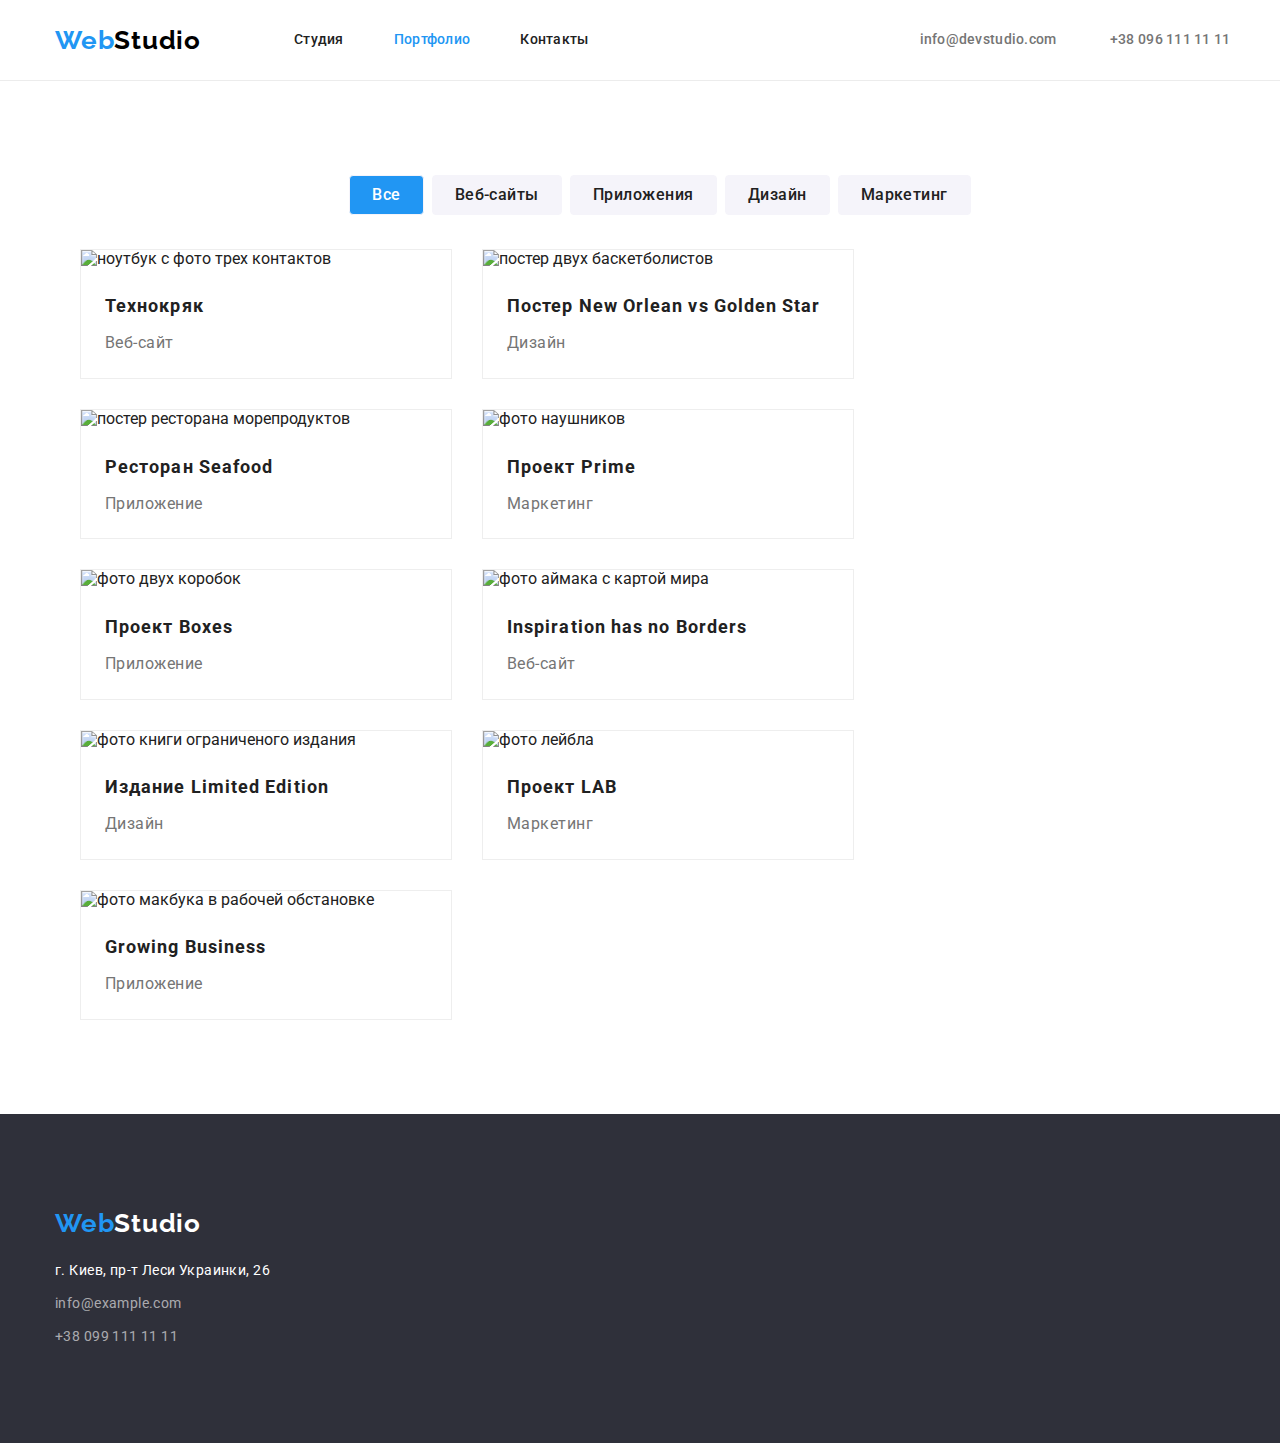
==== commit 3b6251cc: "End of HW-03" ====
--- a/portfolio.html
+++ b/portfolio.html
@@ -107,48 +107,66 @@
                         <ul class="block-list">
                             <li class="block">
                                 <img src="./images/techcrack.jpg" width="370" alt="ноутбук с фото трех контактов">
-                                <h3 class="block-header">Технокряк</h3>
-                                <p class="block-paragraph">Веб-сайт</p>
+                                   <div class="sub-block">
+                                        <h3 class="block-header">Технокряк</h3>
+                                        <p class="block-paragraph">Веб-сайт</p>
+                                    </div>
                             </li>
                             <li class="block">
                                 <img src="./images/poster-new-orlean-vs-golden-star.jpg" width="370" alt="постер двух баскетболистов">
-                                <h3 class="block-header">Постер New Orlean vs Golden Star</h3>
-                                <p class="block-paragraph">Дизайн</p>
+                                    <div class="sub-block">
+                                        <h3 class="block-header">Постер New Orlean vs Golden Star</h3>
+                                        <p class="block-paragraph">Дизайн</p>
+                                    </div>
                             </li>
                             <li class="block">
                                 <img src="./images/restaurant-seafood.jpg" width="370" alt="постер ресторана морепродуктов">
-                                <h3 class="block-header">Ресторан Seafood</h3>
-                                <p class="block-paragraph">Приложение</p>
+                                    <div class="sub-block">
+                                        <h3 class="block-header">Ресторан Seafood</h3>
+                                        <p class="block-paragraph">Приложение</p>
+                                    </div>
                             </li>
                             <li class="block">
                                 <img src="./images/project-prime.jpg" width="370" alt="фото наушников">
-                                <h3 class="block-header">Проект Prime</h3>
-                                <p class="block-paragraph">Маркетинг</p>
+                                    <div class="sub-block">
+                                        <h3 class="block-header">Проект Prime</h3>
+                                        <p class="block-paragraph">Маркетинг</p>
+                                    </div>
                             </li>
                             <li class="block">
                                 <img src="./images/project-boxes.jpg" width="370" alt="фото двух коробок">
-                                <h3 class="block-header">Проект Boxes</h3>
-                                <p class="block-paragraph">Приложение</p>
+                                    <div class="sub-block">
+                                        <h3 class="block-header">Проект Boxes</h3>
+                                        <p class="block-paragraph">Приложение</p>
+                                    </div>
                             </li>
                             <li class="block">
                                 <img src="./images/inspiration-has-no-borders.jpg" width="370" alt="фото аймака с картой мира">
-                                <h3 class="block-header">Inspiration has no Borders</h3>
-                                <p class="block-paragraph">Веб-сайт</p>
+                                    <div class="sub-block">
+                                        <h3 class="block-header">Inspiration has no Borders</h3>
+                                        <p class="block-paragraph">Веб-сайт</p>
+                                    </div>
                             </li>
                             <li class="block">
                                 <img src="./images/limited-edition.jpg" width="370" alt="фото книги ограниченого издания">
-                                <h3 class="block-header">Издание Limited Edition</h3>
-                                <p class="block-paragraph">Дизайн</p>
+                                    <div class="sub-block">
+                                        <h3 class="block-header">Издание Limited Edition</h3>
+                                        <p class="block-paragraph">Дизайн</p>
+                                    </div>
                             </li>
                             <li class="block">
                                 <img src="./images/project-lab.jpg" width="370" alt="фото лейбла">
-                                <h3 class="block-header">Проект LAB</h3>
-                                <p class="block-paragraph">Маркетинг</p>
+                                    <div class="sub-block">
+                                        <h3 class="block-header">Проект LAB</h3>
+                                        <p class="block-paragraph">Маркетинг</p>
+                                    </div>
                             </li>
                             <li class="block">
                                 <img src="./images/growing-buisnes.jpg" width="370" alt="фото макбука в рабочей обстановке">
-                                <h3 class="block-header">Growing Business</h3>
-                                <p class="block-paragraph">Приложение</p>
+                                    <div class="sub-block">
+                                        <h3 class="block-header">Growing Business</h3>
+                                        <p class="block-paragraph">Приложение</p>
+                                    </div>
                             </li>
                         </ul>
                     </div>
--- a/css/styles.css
+++ b/css/styles.css
@@ -36,12 +36,13 @@
 }
 img {
   display: block;
+  max-width: 100%;
 }
 .container {
   width: 1200px;
   margin-left: auto;
   margin-right: auto;
-  outline: 1px red solid;
+  /* outline: 1px red solid; */
   /* padding-left: 15px;
   padding-right: 15px; */
 }
@@ -369,10 +370,19 @@
 .block-list {
   display: flex;
   flex-wrap: wrap;
+  margin-top: -30px;
+  margin-right: -30px;
+}
+.block-list > .block {
+  flex-basis: calc(100% / 3 - 30px);
+  margin-top: 30px;
+  margin-right: 30px;
 }
 .block {
-  width: 370px;
   border: 1px solid var(--border-block-portfolio-page);
+}
+.sub-block {
+  margin: 20px 24px;
 }
 .block-header {
   color: var(--secondary-color);
@@ -386,5 +396,6 @@
   font-size: 16px;
   line-height: 1.87;
   letter-spacing: 0.03em;
+  margin-top: 4px;
 }
 /* End of Blocks */
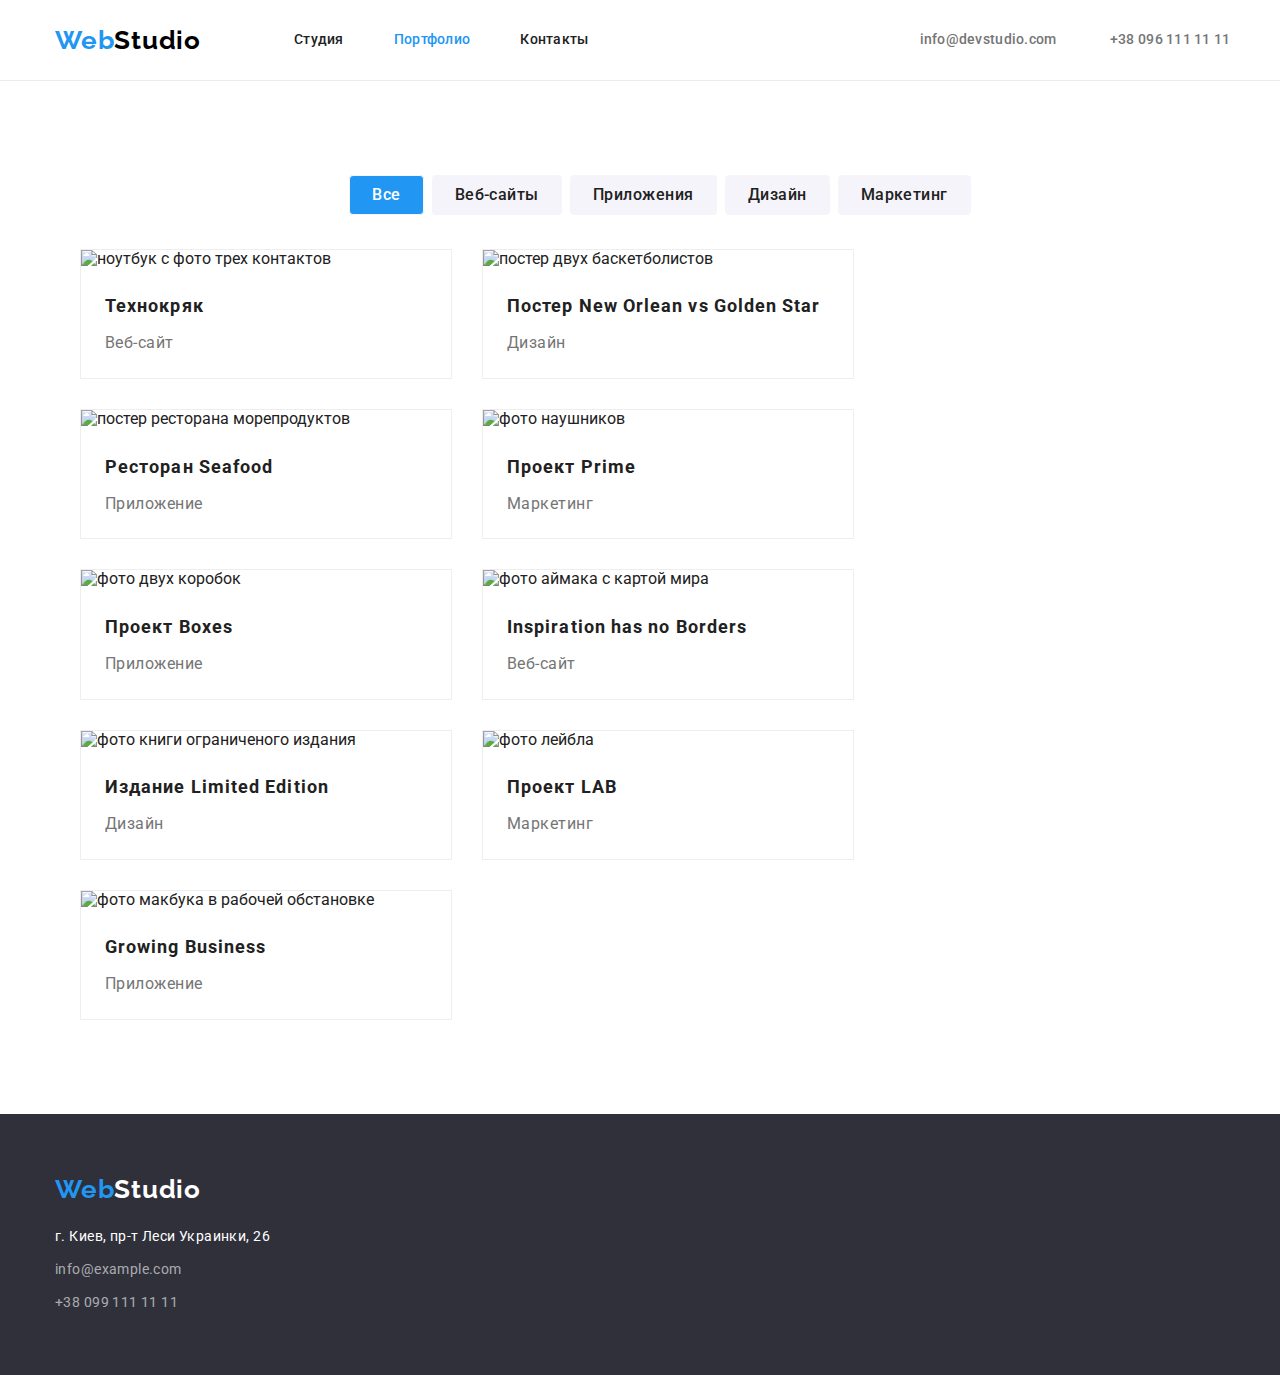
==== commit 62e9dd56: "add some corrections" ====
--- a/portfolio.html
+++ b/portfolio.html
@@ -46,64 +46,7 @@
                             <li><button class="filter-buttons" type="button">Дизайн</button></li>
                             <li><button class="filter-buttons" type="button">Маркетинг</button></li>
                         </ul>
-                        <!-- 
-                        <table>
-                            <tr>
-                                <td class="block">
-                                    <img src="./images/techcrack.jpg" width="370" alt="ноутбук с фото трех контактов">
-                                    <h3 class="block-header">Технокряк</h3>
-                                    <p class="block-paragraph">Веб-сайт</p>
-                                </td>
-                                <td class="block">
-                                    <img src="./images/poster-new-orlean-vs-golden-star.jpg" width="370" alt="постер двух баскетболистов">
-                                    <h3 class="block-header">Постер New Orlean vs Golden Star</h3>
-                                    <p class="block-paragraph">Дизайн</p>
-                                </td>
-                                <td class="block">
-                                    <img src="./images/restaurant-seafood.jpg" width="370" alt="постер ресторана морепродуктов">
-                                    <h3 class="block-header">Ресторан Seafood</h3>
-                                    <p class="block-paragraph">Приложение</p>
-                                </td>
-                            </tr>
-
-                            <tr>
-                                <td class="block">
-                                    <img src="./images/project-prime.jpg" width="370" alt="фото наушников">
-                                    <h3 class="block-header">Проект Prime</h3>
-                                    <p class="block-paragraph">Маркетинг</p>
-                                </td>
-                                <td class="block">
-                                    <img src="./images/project-boxes.jpg" width="370" alt="фото двух коробок">
-                                    <h3 class="block-header">Проект Boxes</h3>
-                                    <p class="block-paragraph">Приложение</p>
-                                </td>
-                                <td class="block">
-                                    <img src="./images/inspiration-has-no-borders.jpg" width="370" alt="фото аймака с картой мира">
-                                    <h3 class="block-header">Inspiration has no Borders</h3>
-                                    <p class="block-paragraph">Веб-сайт</p>
-                                </td>
-                            </tr>
-
-                            <tr>
-                                <td class="block">
-                                    <img src="./images/limited-edition.jpg" width="370" alt="фото книги ограниченого издания">
-                                    <h3 class="block-header">Издание Limited Edition</h3>
-                                    <p class="block-paragraph">Дизайн</p>
-                                </td>
-                                <td class="block">
-                                    <img src="./images/project-lab.jpg" width="370" alt="фото лейбла">
-                                    <h3 class="block-header">Проект LAB</h3>
-                                    <p class="block-paragraph">Маркетинг</p>
-                                </td>
-                                <td class="block">
-                                    <img src="./images/growing-buisnes.jpg" width="370" alt="фото макбука в рабочей обстановке">
-                                    <h3 class="block-header">Growing Business</h3>
-                                    <p class="block-paragraph">Приложение</p>
-                                </td>
-                            </tr>
-                        </table>
-                        -->
-                        
+                                               
                         <ul class="block-list">
                             <li class="block">
                                 <img src="./images/techcrack.jpg" width="370" alt="ноутбук с фото трех контактов">
@@ -174,8 +117,8 @@
             </main>
 
             <!-- Footer -->
-            <footer class="section background-color-footer">
-                <div class="container">
+            <footer class="background-color-footer">
+                <div class="footer-section container">
                     <a href="./index.html" class="logo-footer"><span class="web-footer">Web</span><span
                             class="studio-footer">Studio</span></a>
                     <address class="address-list">
--- a/css/styles.css
+++ b/css/styles.css
@@ -48,7 +48,7 @@
 }
 .section {
   padding-top: 94px;
-  padding-bottom: 94px;
+  /* padding-bottom: 94px; */
 }
 
 /* Logo Header */
@@ -141,8 +141,8 @@
 }
 .hero-section-container {
   width: 696px;
-  margin-top: 200px;
-  margin-bottom: 200px;
+  padding-top: 200px;
+  padding-bottom: 200px;
 }
 .hero-header {
   color: var(--background-color-second);
@@ -212,7 +212,6 @@
   line-height: 1.16;
   text-align: center;
   letter-spacing: 0.03em;
-  margin-top: 94px;
   margin-bottom: 50px;
 }
 .our-work-images-list {
@@ -237,6 +236,7 @@
 .our-team-list {
   display: flex;
   padding-left: 15px;
+  padding-bottom: 94px;
 }
 .our-team-list li:not(:last-child) {
   margin-right: 30px;
@@ -297,6 +297,10 @@
 /* Footer */
 .background-color-footer {
   background-color: var(--background-color-main);
+}
+.footer-section {
+  padding-top: 60px;
+  padding-bottom: 60px;
 }
 .address-list {
   display: flex;
@@ -372,6 +376,7 @@
   flex-wrap: wrap;
   margin-top: -30px;
   margin-right: -30px;
+  padding-bottom: 94px;
 }
 .block-list > .block {
   flex-basis: calc(100% / 3 - 30px);
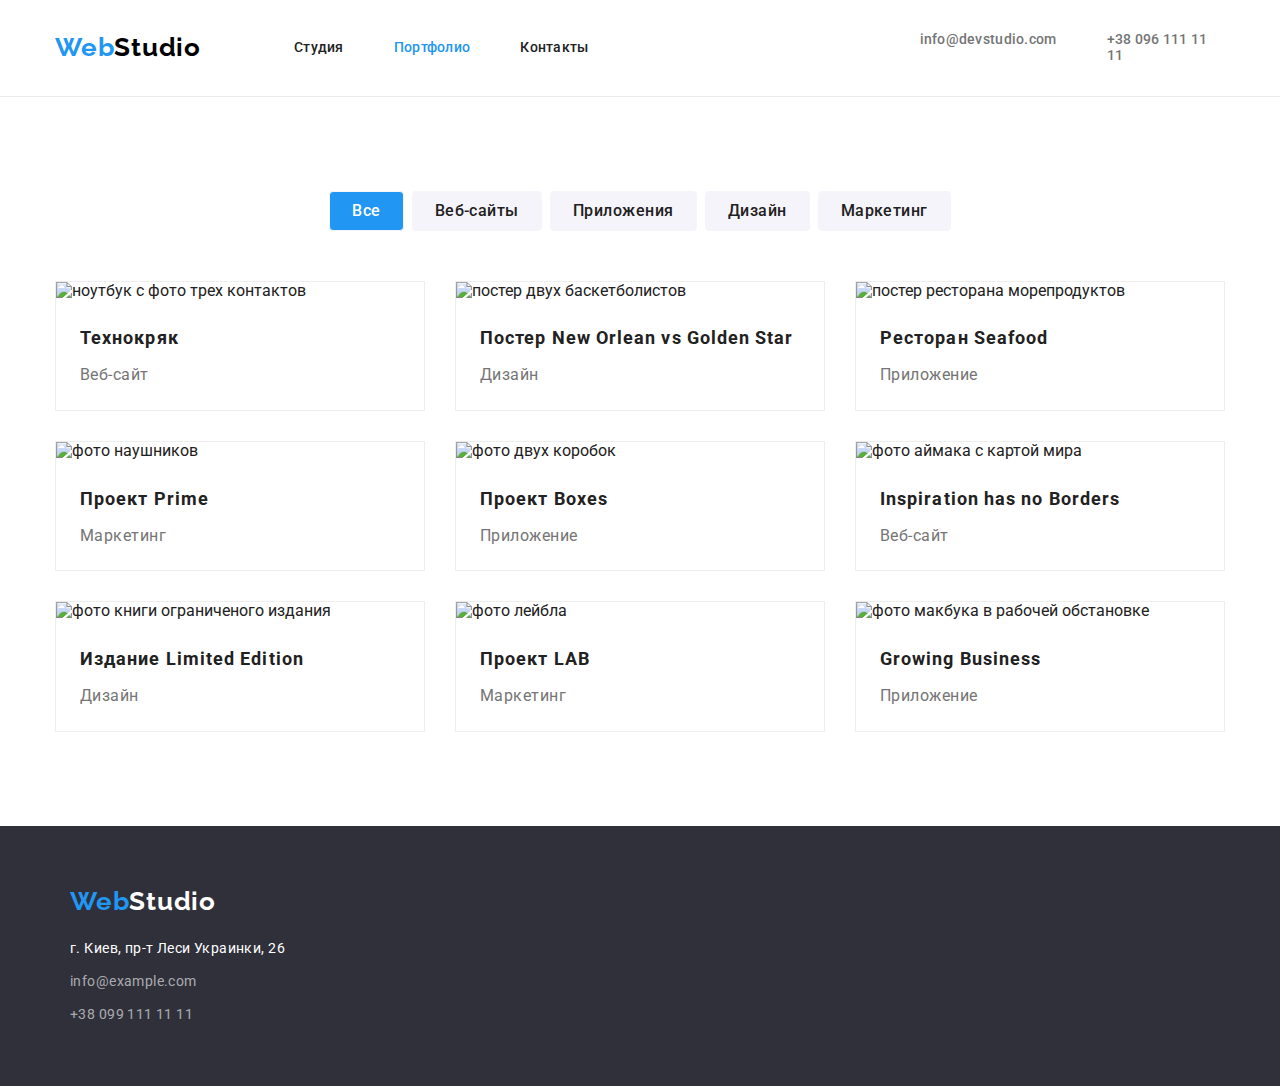
==== commit 52e68e3a: "add last corrections to hw-03" ====
--- a/portfolio.html
+++ b/portfolio.html
@@ -117,8 +117,8 @@
             </main>
 
             <!-- Footer -->
-            <footer class="background-color-footer">
-                <div class="footer-section container">
+            <footer class="footer">
+                <div class="container">
                     <a href="./index.html" class="logo-footer"><span class="web-footer">Web</span><span
                             class="studio-footer">Studio</span></a>
                     <address class="address-list">
--- a/css/styles.css
+++ b/css/styles.css
@@ -42,13 +42,12 @@
   width: 1200px;
   margin-left: auto;
   margin-right: auto;
+  padding-left: 15px;
+  padding-right: 15px;
   /* outline: 1px red solid; */
-  /* padding-left: 15px;
-  padding-right: 15px; */
 }
 .section {
-  padding-top: 94px;
-  /* padding-bottom: 94px; */
+  padding-bottom: 94px;
 }
 
 /* Logo Header */
@@ -91,7 +90,6 @@
 .nav-list {
   display: flex;
   align-items: center;
-  padding-left: 15px;
 }
 
 .header-list {
@@ -118,7 +116,9 @@
 .header-list .current {
   color: var(--brand-color);
 }
-
+.header-contatcs-list {
+  display: flex;
+}
 .header-contatcs-list a {
   color: var(--contacts-color-header);
   padding-top: 32px;
@@ -138,11 +138,10 @@
 /* Hero Section */
 .hero-section {
   background-color: var(--background-color-main);
+  padding: 200px 452px;
 }
 .hero-section-container {
   width: 696px;
-  padding-top: 200px;
-  padding-bottom: 200px;
 }
 .hero-header {
   color: var(--background-color-second);
@@ -184,8 +183,12 @@
 .features {
   display: none;
 }
+.features-section {
+  padding-top: 94px;
+}
 .features-list {
   display: flex;
+  padding-left: 0px;
 }
 .features-list li:not(:last-child) {
   margin-right: 30px;
@@ -216,7 +219,7 @@
 }
 .our-work-images-list {
   display: flex;
-  padding-left: 15px;
+  padding-left: 0px;
 }
 .our-work-images-list li:not(:last-child) {
   margin-right: 30px;
@@ -226,6 +229,7 @@
 /* Our Team*/
 .our-team-section {
   background-color: var(--background-color-third);
+  padding-top: 94px;
 }
 .cards {
   background-color: var(--background-color-second);
@@ -236,7 +240,6 @@
 .our-team-list {
   display: flex;
   padding-left: 15px;
-  padding-bottom: 94px;
 }
 .our-team-list li:not(:last-child) {
   margin-right: 30px;
@@ -249,6 +252,10 @@
   text-align: center;
   letter-spacing: 0.03em;
   margin-bottom: 50px;
+}
+.our-team-name-subsection {
+  padding-top: 30px;
+  padding-bottom: 30px;
 }
 .our-team-list-item-header {
   color: var(--secondary-color);
@@ -257,7 +264,6 @@
   line-height: 1.18;
   text-align: center;
   letter-spacing: 0.03em;
-  margin-top: 30px;
 }
 .our-team-list-item-paragraph {
   color: var(--contacts-color-header);
@@ -265,8 +271,7 @@
   line-height: 1.18;
   text-align: center;
   letter-spacing: 0.03em;
-  margin-top: 10px;
-  margin-bottom: 30px;
+  padding-top: 10px;
 }
 /* End of Team */
 
@@ -295,13 +300,12 @@
 /* End of Logo Footer */
 
 /* Footer */
-.background-color-footer {
+.footer {
   background-color: var(--background-color-main);
-}
-.footer-section {
   padding-top: 60px;
   padding-bottom: 60px;
 }
+
 .address-list {
   display: flex;
   flex-direction: column;
@@ -334,13 +338,15 @@
 /* Portfolio Page */
 .main-section {
   background-color: var(--background-color-second);
+  padding-top: 94px;
 }
 
 /* Buttons */
 .filter-list {
   display: flex;
   justify-content: center;
-  margin-bottom: 34px;
+  margin-bottom: 50px;
+  padding-left: 0px;
 }
 .filter-list li:not(:last-child) {
   margin-right: 8px;
@@ -376,7 +382,7 @@
   flex-wrap: wrap;
   margin-top: -30px;
   margin-right: -30px;
-  padding-bottom: 94px;
+  padding-left: 0px;
 }
 .block-list > .block {
   flex-basis: calc(100% / 3 - 30px);
@@ -385,9 +391,10 @@
 }
 .block {
   border: 1px solid var(--border-block-portfolio-page);
+  max-width: 370px;
 }
 .sub-block {
-  margin: 20px 24px;
+  padding: 20px 24px;
 }
 .block-header {
   color: var(--secondary-color);
